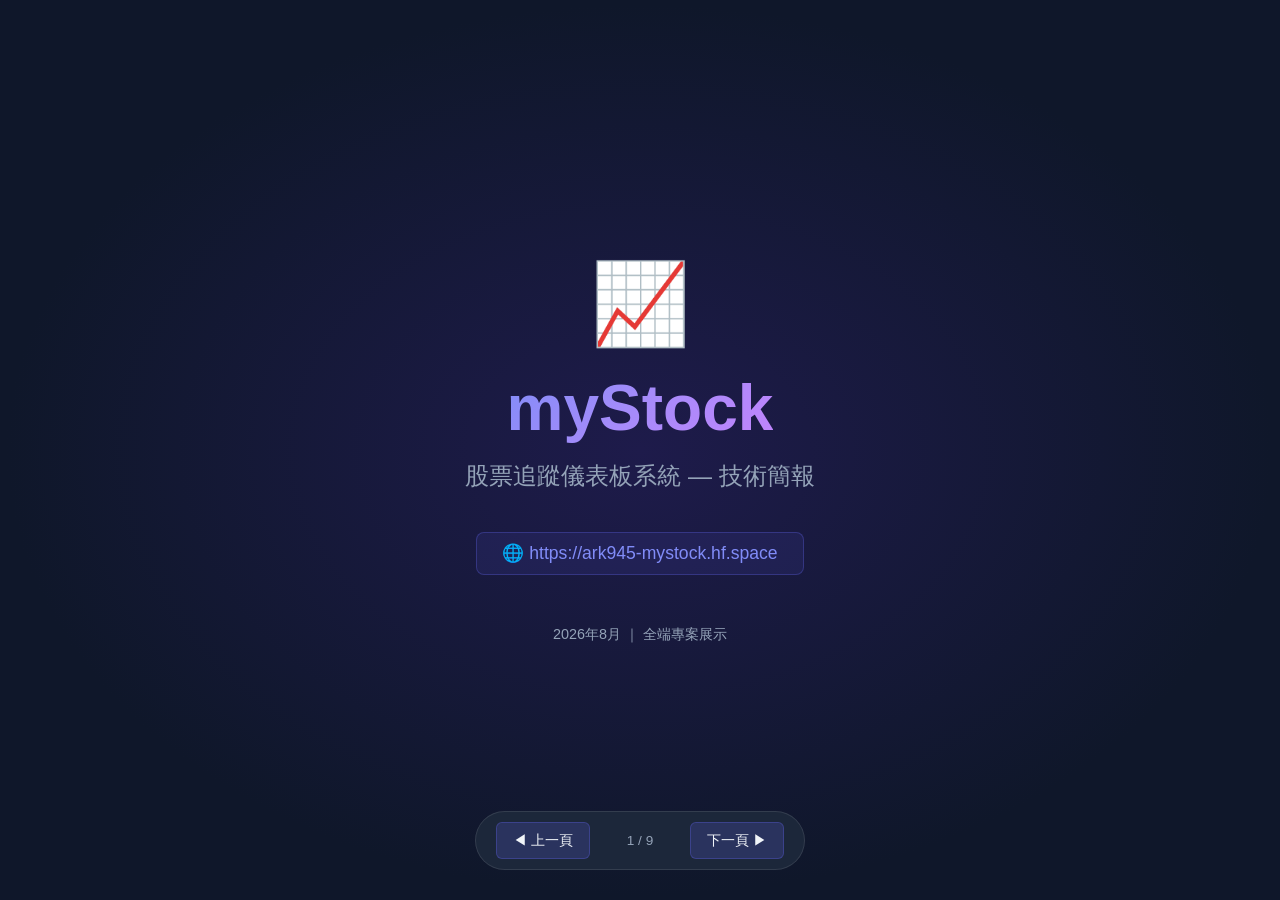
==== docs/presentation.html @ 90524705 "docs: add project presentation with screenshots" ====
<!DOCTYPE html>
<html lang="zh-TW">
<head>
    <meta charset="UTF-8">
    <meta name="viewport" content="width=device-width, initial-scale=1.0">
    <title>myStock 系統簡報</title>
    <style>
        * { margin: 0; padding: 0; box-sizing: border-box; }
        
        :root {
            --primary: #6366f1;
            --primary-light: #818cf8;
            --bg-dark: #0f172a;
            --bg-card: #1e293b;
            --text: #f1f5f9;
            --text-muted: #94a3b8;
            --accent-green: #22c55e;
            --accent-red: #ef4444;
            --accent-yellow: #eab308;
        }
        
        body {
            font-family: 'Segoe UI', 'Microsoft JhengHei', sans-serif;
            background: var(--bg-dark);
            color: var(--text);
            overflow: hidden;
            height: 100vh;
        }
        
        .slide-container {
            width: 100vw;
            height: 100vh;
            overflow: hidden;
            position: relative;
        }
        
        .slide {
            width: 100vw;
            height: 100vh;
            display: none;
            padding: 60px 80px;
            position: relative;
            overflow-y: auto;
        }
        
        .slide.active { display: flex; flex-direction: column; }
        
        .slide-title {
            font-size: 2.5rem;
            font-weight: 700;
            margin-bottom: 40px;
            background: linear-gradient(135deg, var(--primary-light), #a78bfa);
            -webkit-background-clip: text;
            -webkit-text-fill-color: transparent;
            background-clip: text;
        }
        
        .slide-subtitle {
            font-size: 1.3rem;
            color: var(--text-muted);
            margin-bottom: 30px;
        }
        
        /* Cover Slide */
        .cover {
            justify-content: center;
            align-items: center;
            text-align: center;
            background: radial-gradient(ellipse at center, #1e1b4b 0%, var(--bg-dark) 70%);
        }
        
        .cover .logo { font-size: 5rem; margin-bottom: 20px; }
        .cover h1 { font-size: 4rem; margin-bottom: 15px; background: linear-gradient(135deg, #818cf8, #a78bfa, #c084fc); -webkit-background-clip: text; -webkit-text-fill-color: transparent; background-clip: text; }
        .cover .tagline { font-size: 1.5rem; color: var(--text-muted); margin-bottom: 40px; }
        .cover .url { font-size: 1.1rem; color: var(--primary-light); background: rgba(99,102,241,0.1); padding: 10px 25px; border-radius: 8px; border: 1px solid rgba(99,102,241,0.3); }
        .cover .meta { margin-top: 50px; color: var(--text-muted); font-size: 0.9rem; }
        
        /* Content layouts */
        .content-grid { display: grid; grid-template-columns: 1fr 1fr; gap: 30px; flex: 1; }
        .content-full { flex: 1; display: flex; flex-direction: column; gap: 20px; }
        
        .card {
            background: var(--bg-card);
            border-radius: 12px;
            padding: 25px;
            border: 1px solid rgba(255,255,255,0.05);
        }
        
        .card h3 {
            font-size: 1.2rem;
            color: var(--primary-light);
            margin-bottom: 15px;
            display: flex;
            align-items: center;
            gap: 10px;
        }
        
        .card ul { list-style: none; padding: 0; }
        .card ul li { 
            padding: 8px 0; 
            border-bottom: 1px solid rgba(255,255,255,0.05);
            display: flex;
            align-items: flex-start;
            gap: 10px;
            font-size: 0.95rem;
            line-height: 1.5;
        }
        .card ul li:last-child { border-bottom: none; }
        .card ul li::before { content: "•"; color: var(--primary-light); font-weight: bold; }
        
        /* Architecture diagram */
        .arch-diagram {
            background: var(--bg-card);
            border-radius: 16px;
            padding: 40px;
            border: 1px solid rgba(255,255,255,0.05);
            flex: 1;
            display: flex;
            flex-direction: column;
            align-items: center;
            justify-content: center;
            font-family: 'Courier New', monospace;
            font-size: 0.85rem;
            line-height: 1.6;
            white-space: pre;
            overflow: auto;
        }
        
        /* Table styles */
        .data-table {
            width: 100%;
            border-collapse: collapse;
            font-size: 0.9rem;
        }
        
        .data-table th {
            background: rgba(99,102,241,0.15);
            padding: 12px 16px;
            text-align: left;
            font-weight: 600;
            color: var(--primary-light);
            border-bottom: 2px solid rgba(99,102,241,0.3);
        }
        
        .data-table td {
            padding: 10px 16px;
            border-bottom: 1px solid rgba(255,255,255,0.05);
        }
        
        .data-table tr:hover td { background: rgba(99,102,241,0.05); }
        
        .badge {
            display: inline-block;
            padding: 2px 8px;
            border-radius: 4px;
            font-size: 0.8rem;
            font-weight: 600;
        }
        .badge-green { background: rgba(34,197,94,0.15); color: var(--accent-green); }
        .badge-yellow { background: rgba(234,179,8,0.15); color: var(--accent-yellow); }
        .badge-red { background: rgba(239,68,68,0.15); color: var(--accent-red); }
        .badge-blue { background: rgba(99,102,241,0.15); color: var(--primary-light); }
        
        /* Screenshot frame */
        .screenshot-frame {
            border-radius: 12px;
            overflow: hidden;
            border: 2px solid rgba(255,255,255,0.1);
            box-shadow: 0 20px 60px rgba(0,0,0,0.5);
            max-height: 100%;
        }
        
        .screenshot-frame img {
            width: 100%;
            height: auto;
            display: block;
        }
        
        /* Navigation */
        .nav-bar {
            position: fixed;
            bottom: 30px;
            left: 50%;
            transform: translateX(-50%);
            display: flex;
            gap: 10px;
            align-items: center;
            background: rgba(30,41,59,0.95);
            padding: 10px 20px;
            border-radius: 50px;
            border: 1px solid rgba(255,255,255,0.1);
            backdrop-filter: blur(10px);
            z-index: 1000;
        }
        
        .nav-bar button {
            background: rgba(99,102,241,0.2);
            border: 1px solid rgba(99,102,241,0.3);
            color: var(--text);
            padding: 8px 16px;
            border-radius: 6px;
            cursor: pointer;
            font-size: 0.9rem;
            transition: all 0.2s;
        }
        
        .nav-bar button:hover { background: rgba(99,102,241,0.4); }
        .nav-bar .page-info { color: var(--text-muted); font-size: 0.85rem; min-width: 80px; text-align: center; }
        
        /* Feature icons */
        .feature-grid {
            display: grid;
            grid-template-columns: repeat(3, 1fr);
            gap: 20px;
            flex: 1;
        }
        
        .feature-item {
            background: var(--bg-card);
            border-radius: 12px;
            padding: 25px;
            text-align: center;
            border: 1px solid rgba(255,255,255,0.05);
            transition: transform 0.2s;
        }
        
        .feature-item:hover { transform: translateY(-3px); }
        .feature-item .icon { font-size: 2.5rem; margin-bottom: 12px; }
        .feature-item h4 { font-size: 1rem; margin-bottom: 8px; color: var(--text); }
        .feature-item p { font-size: 0.85rem; color: var(--text-muted); line-height: 1.4; }
        
        /* Server comparison */
        .server-grid {
            display: grid;
            grid-template-columns: 1fr 1fr;
            gap: 30px;
            flex: 1;
        }
        
        .server-card {
            background: var(--bg-card);
            border-radius: 16px;
            padding: 30px;
            border: 1px solid rgba(255,255,255,0.05);
            display: flex;
            flex-direction: column;
        }
        
        .server-card .server-header {
            display: flex;
            align-items: center;
            gap: 15px;
            margin-bottom: 20px;
            padding-bottom: 15px;
            border-bottom: 1px solid rgba(255,255,255,0.1);
        }
        
        .server-card .server-logo { font-size: 2.5rem; }
        .server-card .server-name { font-size: 1.3rem; font-weight: 700; }
        .server-card .server-type { font-size: 0.85rem; color: var(--text-muted); }
        
        .server-card .spec-list { list-style: none; padding: 0; flex: 1; }
        .server-card .spec-list li {
            display: flex;
            justify-content: space-between;
            padding: 8px 0;
            border-bottom: 1px solid rgba(255,255,255,0.03);
            font-size: 0.9rem;
        }
        .server-card .spec-list li .label { color: var(--text-muted); }
        .server-card .spec-list li .value { color: var(--text); font-weight: 500; }
        
        .highlight-box {
            background: linear-gradient(135deg, rgba(99,102,241,0.1), rgba(168,85,247,0.1));
            border: 1px solid rgba(99,102,241,0.2);
            border-radius: 10px;
            padding: 15px 20px;
            margin-top: 15px;
        }
        .highlight-box .title { color: var(--primary-light); font-weight: 600; margin-bottom: 5px; }
        .highlight-box .desc { color: var(--text-muted); font-size: 0.85rem; }
        
        /* Screenshots layout */
        .screenshots-grid {
            display: grid;
            grid-template-columns: 1fr 1fr;
            gap: 25px;
            flex: 1;
            align-items: start;
        }
        
        .screenshot-card {
            background: var(--bg-card);
            border-radius: 12px;
            padding: 15px;
            border: 1px solid rgba(255,255,255,0.05);
        }
        
        .screenshot-card .caption {
            text-align: center;
            margin-top: 10px;
            color: var(--text-muted);
            font-size: 0.85rem;
        }
        
        .screenshot-card img {
            width: 100%;
            border-radius: 8px;
            max-height: 350px;
            object-fit: contain;
            background: #0a0e1a;
        }
    </style>
</head>
<body>
    <div class="slide-container">
        
        <!-- Slide 1: Cover -->
        <div class="slide cover active" id="slide1">
            <div class="logo">📈</div>
            <h1>myStock</h1>
            <p class="tagline">股票追蹤儀表板系統 — 技術簡報</p>
            <div class="url">🌐 https://ark945-mystock.hf.space</div>
            <div class="meta">2026年8月 ｜ 全端專案展示</div>
        </div>

        <!-- Slide 2: Features Overview with screenshots -->
        <div class="slide" id="slide2">
            <h2 class="slide-title">1. 網頁功能圖示說明</h2>
            <p class="slide-subtitle">即時股票追蹤儀表板，支援台股、美股、日股、韓股與期貨市場</p>
            <div class="feature-grid">
                <div class="feature-item">
                    <div class="icon">🔍</div>
                    <h4>智慧搜尋</h4>
                    <p>輸入代號或公司名稱即時搜尋<br>支援台股代號/名稱 + 美股英文代號</p>
                </div>
                <div class="feature-item">
                    <div class="icon">📊</div>
                    <h4>即時報價</h4>
                    <p>最快每 5 秒自動更新最新股價<br>台股紅漲綠跌 + 閃爍動畫提示</p>
                </div>
                <div class="feature-item">
                    <div class="icon">📋</div>
                    <h4>追蹤清單管理</h4>
                    <p>多清單分類（如：存股族群）<br>拖放排序 + 建倉日/建倉價記錄</p>
                </div>
                <div class="feature-item">
                    <div class="icon">🩺</div>
                    <h4>健康度體檢</h4>
                    <p>5大指標綜合評分（滿分5分）<br>均線趨勢/估值/財務安全/Beta</p>
                </div>
                <div class="feature-item">
                    <div class="icon">👥</div>
                    <h4>多使用者</h4>
                    <p>切換不同使用者帳號<br>每人可擁有獨立追蹤清單</p>
                </div>
                <div class="feature-item">
                    <div class="icon">🌏</div>
                    <h4>多市場支援</h4>
                    <p>台股 / 美股 / 日股 / 韓股<br>台指期貨（大台/小台/電子/金融）</p>
                </div>
            </div>
        </div>

        <!-- Slide 3: Screenshots - Watchlist -->
        <div class="slide" id="slide3">
            <h2 class="slide-title">1-1. 功能截圖：追蹤清單頁面</h2>
            <div class="screenshots-grid">
                <div class="screenshot-card">
                    <img src="screenshot_watchlist_wide.png" alt="追蹤清單主畫面">
                    <div class="caption">追蹤清單 — 建倉資訊、即時價格、損益計算、52週區間</div>
                </div>
                <div class="screenshot-card">
                    <img src="screenshot_watchlist.png" alt="追蹤清單完整頁面">
                    <div class="caption">完整頁面 — 深色玻璃擬態主題、多清單分頁切換</div>
                </div>
            </div>
        </div>

        <!-- Slide 4: Screenshots - Markets -->
        <div class="slide" id="slide4">
            <h2 class="slide-title">1-2. 功能截圖：美股 / 台指期市場</h2>
            <div class="screenshots-grid">
                <div class="screenshot-card">
                    <img src="screenshot_us_market.png" alt="美股市場頁面">
                    <div class="caption">美股頁面 — 四大指數卡片 + 熱門個股即時報價</div>
                </div>
                <div class="screenshot-card">
                    <img src="screenshot_futures.png" alt="台指期夜盤頁面">
                    <div class="caption">台指期夜盤 — 大台/小台/電子期/金融期 即時報價</div>
                </div>
            </div>
        </div>

        <!-- Slide 5: System Architecture -->
        <div class="slide" id="slide5">
            <h2 class="slide-title">2. 系統整體架構圖</h2>
            <div class="arch-diagram">
┌─────────────────────────────────────────────────────────────────────────────────────┐
│                     Hugging Face Spaces (Docker Container)                           │
│                                                                                     │
│   ┌───────────────────────┐           ┌──────────────────────────────────────────┐  │
│   │      前端 (Static)     │   HTTP    │           FastAPI 後端 (Python)           │  │
│   │                       │ ─────────▶│                                          │  │
│   │  • index.html         │           │  • app.py         — 路由 & CRUD API      │  │
│   │  • style.css          │◀───────── │  • stock_service.py — 報價引擎           │  │
│   │  • app.js             │   JSON    │  • 背景更新程序 (60s loop)               │  │
│   │                       │           │                                          │  │
│   │  功能:                 │           │  API 端點:                               │  │
│   │  - 自動定時刷新        │           │  GET  /api/search?q=...                  │  │
│   │  - 漲跌閃爍動畫        │           │  GET  /api/quote?symbols=...             │  │
│   │  - 拖放排序            │           │  POST /api/watchlist                     │  │
│   │  - 健康度計算          │           │  PUT  /api/watchlist/{id}                │  │
│   │  - 多分頁切換          │           │  DELETE /api/watchlist/{id}              │  │
│   └───────────────────────┘           └─────────────────┬────────────────────────┘  │
│                                                         │                           │
└─────────────────────────────────────────────────────────┼───────────────────────────┘
                                                          │
                         ┌────────────────────────────────┼────────────────────────────┐
                         │                                │                            │
                         ▼                                ▼                            ▼
            ┌─────────────────────┐         ┌─────────────────────┐      ┌────────────────────┐
            │  台灣證券交易所 API   │         │    Yahoo Finance     │      │  鉅亨網 CNYES API   │
            │  (TWSE/TPEx)        │         │    (yfinance)        │      │                    │
            │                     │         │                      │      │  • 台指期貨報價     │
            │  • 台股即時報價      │         │  • 美/日/韓股報價     │      │  • 大台/小台       │
            │  • 上漲下跌家數      │         │  • 技術指標 (MA)     │      │  • 電子期/金融期   │
            │  • 大盤指數          │         │  • 基本面 (PE/殖利率) │      │                    │
            └─────────────────────┘         │  • 走勢圖歷史資料     │      └────────────────────┘
                                            └─────────────────────┘
                                                          │
                                                          ▼
                                            ┌─────────────────────┐
                                            │   Supabase 雲端      │
                                            │   (PostgreSQL)       │
                                            │                      │
                                            │  • user_profiles     │
                                            │  • watchlists        │
                                            │  • watchlist (個股)  │
                                            │  • 即時價格快取       │
                                            │  • 基本面資料快取     │
                                            └─────────────────────┘</div>
        </div>

        <!-- Slide 6: Data Sources -->
        <div class="slide" id="slide6">
            <h2 class="slide-title">3. 資料源與數據抓取頻率明細</h2>
            <div class="content-full">
                <table class="data-table">
                    <thead>
                        <tr>
                            <th>資料源</th>
                            <th>涵蓋市場</th>
                            <th>抓取方式</th>
                            <th>更新頻率</th>
                            <th>資料內容</th>
                        </tr>
                    </thead>
                    <tbody>
                        <tr>
                            <td><strong>TWSE MIS API</strong><br><span style="color:var(--text-muted);font-size:0.8rem">mis.twse.com.tw</span></td>
                            <td><span class="badge badge-green">台股上市/上櫃</span></td>
                            <td>HTTP GET<br>多個股整併為 1 次請求</td>
                            <td><span class="badge badge-blue">每 60 秒</span><br>前端顯示 5~60s 刷新</td>
                            <td>即時成交價、昨收價<br>最佳買價、成交量</td>
                        </tr>
                        <tr>
                            <td><strong>Yahoo Finance</strong><br><span style="color:var(--text-muted);font-size:0.8rem">yfinance Python SDK</span></td>
                            <td><span class="badge badge-yellow">美股 / 日股 / 韓股</span></td>
                            <td>yf.Tickers() 批次查詢<br>fast_info 輕量介面</td>
                            <td><span class="badge badge-blue">每 60 秒</span>（價格）<br><span class="badge badge-green">每 24 小時</span>（基本面）</td>
                            <td>股價、52週高低、MA50/200<br>PE、殖利率、Beta、ROE</td>
                        </tr>
                        <tr>
                            <td><strong>鉅亨網 CNYES API</strong><br><span style="color:var(--text-muted);font-size:0.8rem">ws.api.cnyes.com</span></td>
                            <td><span class="badge badge-red">台指期貨</span></td>
                            <td>HTTP GET<br>每支期貨 1 次請求</td>
                            <td><span class="badge badge-blue">每 60 秒</span></td>
                            <td>期指即時價、昨收<br>52週高低、成交量、走勢圖</td>
                        </tr>
                        <tr>
                            <td><strong>twstock 套件</strong><br><span style="color:var(--text-muted);font-size:0.8rem">本地 Python 套件</span></td>
                            <td><span class="badge badge-green">台股</span></td>
                            <td>Fallback 備援<br>歷史日線資料</td>
                            <td>僅在 TWSE API 失敗時</td>
                            <td>盤後收盤價<br>月線歷史資料</td>
                        </tr>
                        <tr>
                            <td><strong>TWSE 大盤資訊</strong><br><span style="color:var(--text-muted);font-size:0.8rem">www.twse.com.tw</span></td>
                            <td><span class="badge badge-green">台股大盤</span></td>
                            <td>HTML Scraping</td>
                            <td>前端每次刷新時抓取</td>
                            <td>加權指數、漲跌家數<br>漲停/跌停家數</td>
                        </tr>
                    </tbody>
                </table>
                
                <div class="highlight-box" style="margin-top:20px;">
                    <div class="title">⚡ Rate Limit 優化策略</div>
                    <div class="desc">
                        • <strong>台股</strong>：所有追蹤個股合併為「單一 HTTP 請求」（用 | 串接代號），避免被 TWSE 封鎖 IP<br>
                        • <strong>美股</strong>：使用 <code>yf.Tickers()</code> 批次初始化 + <code>fast_info</code> 輕量查詢，避免觸發 Yahoo 429 錯誤<br>
                        • <strong>基本面</strong>：僅在初次加入或每 24 小時更新一次（PE/殖利率/Beta 等低頻變動指標）<br>
                        • <strong>智慧快取</strong>：盤中快取 10 秒有效 / 盤後快取至下次收盤前持續有效
                    </div>
                </div>
            </div>
        </div>

        <!-- Slide 7: Free Servers -->
        <div class="slide" id="slide7">
            <h2 class="slide-title">4. 免費網頁伺服器與資料庫伺服器介紹</h2>
            <div class="server-grid">
                <div class="server-card">
                    <div class="server-header">
                        <div class="server-logo">🤗</div>
                        <div>
                            <div class="server-name">Hugging Face Spaces</div>
                            <div class="server-type">免費網頁應用伺服器 (Docker)</div>
                        </div>
                    </div>
                    <ul class="spec-list">
                        <li><span class="label">方案</span><span class="value">Free Tier（免費）</span></li>
                        <li><span class="label">CPU</span><span class="value">2 vCPU</span></li>
                        <li><span class="label">記憶體</span><span class="value">16 GB RAM</span></li>
                        <li><span class="label">儲存空間</span><span class="value">50 GB（ephemeral）</span></li>
                        <li><span class="label">部署方式</span><span class="value">Docker Container</span></li>
                        <li><span class="label">容器基底</span><span class="value">Python 3.11 Slim</span></li>
                        <li><span class="label">對外 Port</span><span class="value">7860</span></li>
                        <li><span class="label">HTTPS</span><span class="value">✅ 自動 SSL 憑證</span></li>
                        <li><span class="label">自訂域名</span><span class="value">*.hf.space 子域名</span></li>
                        <li><span class="label">冷啟動</span><span class="value">閒置 48 小時後休眠</span></li>
                        <li><span class="label">環境變數</span><span class="value">支援 Secrets 管理</span></li>
                        <li><span class="label">Git 整合</span><span class="value">推送即自動部署 (CI/CD)</span></li>
                    </ul>
                    <div class="highlight-box">
                        <div class="title">💡 適用場景</div>
                        <div class="desc">個人小型 Web 應用、API 服務、Demo 展示<br>透過 Git push 自動觸發重新建置與部署</div>
                    </div>
                </div>
                
                <div class="server-card">
                    <div class="server-header">
                        <div class="server-logo">⚡</div>
                        <div>
                            <div class="server-name">Supabase</div>
                            <div class="server-type">免費雲端 PostgreSQL 資料庫</div>
                        </div>
                    </div>
                    <ul class="spec-list">
                        <li><span class="label">方案</span><span class="value">Free Tier（免費）</span></li>
                        <li><span class="label">資料庫</span><span class="value">PostgreSQL 15+</span></li>
                        <li><span class="label">儲存空間</span><span class="value">500 MB 資料庫</span></li>
                        <li><span class="label">檔案儲存</span><span class="value">1 GB Storage</span></li>
                        <li><span class="label">頻寬</span><span class="value">2 GB / 月</span></li>
                        <li><span class="label">API 請求</span><span class="value">無限制（REST API）</span></li>
                        <li><span class="label">安全性</span><span class="value">Row Level Security (RLS)</span></li>
                        <li><span class="label">SDK</span><span class="value">Python / JS / Dart 等</span></li>
                        <li><span class="label">即時功能</span><span class="value">Realtime subscriptions</span></li>
                        <li><span class="label">認證</span><span class="value">內建 Auth（含社交登入）</span></li>
                        <li><span class="label">暫停策略</span><span class="value">7 天無活動後暫停</span></li>
                        <li><span class="label">專案數量</span><span class="value">最多 2 個免費專案</span></li>
                    </ul>
                    <div class="highlight-box">
                        <div class="title">💡 本專案使用方式</div>
                        <div class="desc">儲存使用者追蹤清單、建倉資料、股票即時價格快取<br>透過 supabase-py SDK 進行 CRUD 操作</div>
                    </div>
                </div>
            </div>
        </div>

        <!-- Slide 8: Tech Stack Summary -->
        <div class="slide" id="slide8">
            <h2 class="slide-title">技術棧總結</h2>
            <div class="content-grid">
                <div class="card">
                    <h3>🔧 後端技術</h3>
                    <ul>
                        <li>FastAPI — 高效能非同步 Web 框架</li>
                        <li>Uvicorn — ASGI 伺服器</li>
                        <li>yfinance — Yahoo Finance 股票資料 SDK</li>
                        <li>twstock — 台灣股市資料套件</li>
                        <li>supabase-py — Supabase Python SDK</li>
                        <li>asyncio — 背景定時更新價格</li>
                    </ul>
                </div>
                <div class="card">
                    <h3>🎨 前端技術</h3>
                    <ul>
                        <li>原生 HTML5 / CSS3 / JavaScript</li>
                        <li>深色玻璃擬態 (Glassmorphism) 主題</li>
                        <li>響應式設計 (Responsive)</li>
                        <li>拖放排序 (Drag & Drop)</li>
                        <li>SVG Sparkline 走勢圖</li>
                        <li>CSS 動畫（漲跌閃爍、背景粒子）</li>
                    </ul>
                </div>
                <div class="card">
                    <h3>🗃️ 資料庫設計</h3>
                    <ul>
                        <li><strong>user_profiles</strong> — 使用者帳號</li>
                        <li><strong>watchlists</strong> — 追蹤清單分類</li>
                        <li><strong>watchlist</strong> — 個股追蹤明細<br>（含建倉價、目標價、即時價、PE、殖利率…）</li>
                        <li>Row Level Security 安全策略</li>
                        <li>外鍵級聯刪除 (ON DELETE CASCADE)</li>
                    </ul>
                </div>
                <div class="card">
                    <h3>🚀 部署流程</h3>
                    <ul>
                        <li>Docker 容器化部署</li>
                        <li>Hugging Face Spaces 免費託管</li>
                        <li>Git push → 自動觸發 CI/CD</li>
                        <li>環境變數透過 HF Secrets 管理</li>
                        <li>本地開發使用 config.json</li>
                        <li>總成本：<strong style="color:#22c55e">$0 / 月</strong></li>
                    </ul>
                </div>
            </div>
        </div>

        <!-- Slide 9: End -->
        <div class="slide cover" id="slide9">
            <div class="logo">📈</div>
            <h1>Thank You</h1>
            <p class="tagline">myStock — 零成本全端股票追蹤系統</p>
            <div class="url">🌐 https://ark945-mystock.hf.space</div>
            <div class="meta" style="margin-top:30px;">
                <p>FastAPI + Supabase + Hugging Face Spaces</p>
                <p style="margin-top:8px; color: #22c55e; font-weight:600;">月維護費：$0 ｜ 全免費架構</p>
            </div>
        </div>

    </div>

    <!-- Navigation -->
    <div class="nav-bar">
        <button onclick="prevSlide()">◀ 上一頁</button>
        <span class="page-info" id="pageInfo">1 / 9</span>
        <button onclick="nextSlide()">下一頁 ▶</button>
    </div>

    <script>
        let current = 1;
        const total = 9;
        
        function showSlide(n) {
            document.querySelectorAll('.slide').forEach(s => s.classList.remove('active'));
            document.getElementById('slide' + n).classList.add('active');
            document.getElementById('pageInfo').textContent = n + ' / ' + total;
        }
        
        function nextSlide() { if (current < total) { current++; showSlide(current); } }
        function prevSlide() { if (current > 1) { current--; showSlide(current); } }
        
        document.addEventListener('keydown', (e) => {
            if (e.key === 'ArrowRight' || e.key === ' ' || e.key === 'PageDown') { e.preventDefault(); nextSlide(); }
            if (e.key === 'ArrowLeft' || e.key === 'PageUp') { e.preventDefault(); prevSlide(); }
            if (e.key === 'Home') { current = 1; showSlide(1); }
            if (e.key === 'End') { current = total; showSlide(total); }
        });
    </script>
</body>
</html>
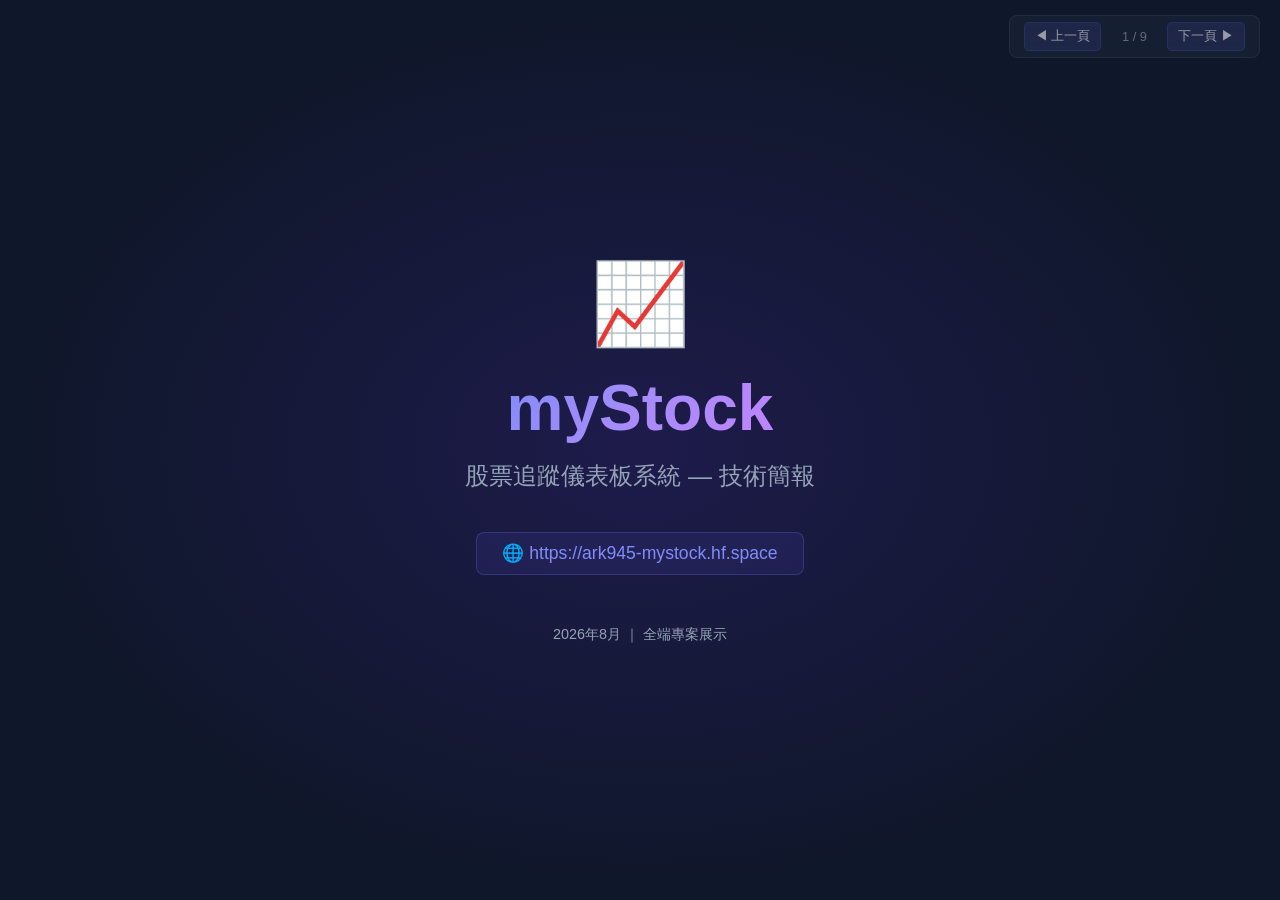
==== commit b9444991: "fix: move nav bar to top-right corner to avoid blocking content" ====
--- a/docs/presentation.html
+++ b/docs/presentation.html
@@ -108,23 +108,7 @@
         .card ul li:last-child { border-bottom: none; }
         .card ul li::before { content: "•"; color: var(--primary-light); font-weight: bold; }
         
-        /* Architecture diagram */
-        .arch-diagram {
-            background: var(--bg-card);
-            border-radius: 16px;
-            padding: 40px;
-            border: 1px solid rgba(255,255,255,0.05);
-            flex: 1;
-            display: flex;
-            flex-direction: column;
-            align-items: center;
-            justify-content: center;
-            font-family: 'Courier New', monospace;
-            font-size: 0.85rem;
-            line-height: 1.6;
-            white-space: pre;
-            overflow: auto;
-        }
+        /* Architecture diagram - deprecated, using SVG now */
         
         /* Table styles */
         .data-table {
@@ -179,33 +163,36 @@
         /* Navigation */
         .nav-bar {
             position: fixed;
-            bottom: 30px;
-            left: 50%;
-            transform: translateX(-50%);
+            top: 15px;
+            right: 20px;
             display: flex;
-            gap: 10px;
+            gap: 8px;
             align-items: center;
-            background: rgba(30,41,59,0.95);
-            padding: 10px 20px;
-            border-radius: 50px;
+            background: rgba(30,41,59,0.85);
+            padding: 6px 14px;
+            border-radius: 8px;
             border: 1px solid rgba(255,255,255,0.1);
             backdrop-filter: blur(10px);
             z-index: 1000;
-        }
+            opacity: 0.6;
+            transition: opacity 0.2s;
+        }
+        
+        .nav-bar:hover { opacity: 1; }
         
         .nav-bar button {
             background: rgba(99,102,241,0.2);
             border: 1px solid rgba(99,102,241,0.3);
             color: var(--text);
-            padding: 8px 16px;
-            border-radius: 6px;
+            padding: 5px 10px;
+            border-radius: 5px;
             cursor: pointer;
-            font-size: 0.9rem;
+            font-size: 0.8rem;
             transition: all 0.2s;
         }
         
         .nav-bar button:hover { background: rgba(99,102,241,0.4); }
-        .nav-bar .page-info { color: var(--text-muted); font-size: 0.85rem; min-width: 80px; text-align: center; }
+        .nav-bar .page-info { color: var(--text-muted); font-size: 0.8rem; min-width: 50px; text-align: center; }
         
         /* Feature icons */
         .feature-grid {
@@ -362,17 +349,57 @@
             </div>
         </div>
 
-        <!-- Slide 3: Screenshots - Watchlist -->
-        <div class="slide" id="slide3">
-            <h2 class="slide-title">1-1. 功能截圖：追蹤清單頁面</h2>
-            <div class="screenshots-grid">
-                <div class="screenshot-card">
-                    <img src="screenshot_watchlist_wide.png" alt="追蹤清單主畫面">
-                    <div class="caption">追蹤清單 — 建倉資訊、即時價格、損益計算、52週區間</div>
-                </div>
-                <div class="screenshot-card">
-                    <img src="screenshot_watchlist.png" alt="追蹤清單完整頁面">
-                    <div class="caption">完整頁面 — 深色玻璃擬態主題、多清單分頁切換</div>
+        <!-- Slide 3: Screenshot - Watchlist with indicator explanations -->
+        <div class="slide" id="slide3" style="padding: 40px 60px;">
+            <h2 class="slide-title" style="margin-bottom:15px;">1-1. 功能截圖：追蹤清單頁面與指標說明</h2>
+            <div style="display:flex; gap:25px; flex:1; min-height:0;">
+                <!-- Left: Screenshot -->
+                <div style="flex:1.2; display:flex; flex-direction:column; min-width:0;">
+                    <div class="screenshot-frame" style="flex:1; overflow:hidden;">
+                        <img src="screenshot_main_wide.png" alt="追蹤清單主畫面" style="width:100%; height:100%; object-fit:cover; object-position:top left;">
+                    </div>
+                </div>
+                <!-- Right: Indicator legend -->
+                <div style="flex:0.8; display:flex; flex-direction:column; gap:8px; font-size:0.82rem; overflow-y:auto;">
+                    <div class="card" style="padding:12px 15px;">
+                        <h3 style="font-size:1rem; margin-bottom:8px;">📋 表格欄位說明</h3>
+                        <ul style="font-size:0.8rem;">
+                            <li><strong style="color:#60a5fa">股票資訊</strong> — 代號、名稱、市場標籤(TW/US)、健康度評分</li>
+                            <li><strong style="color:#60a5fa">建倉與目標</strong> — 建倉價、建倉日、目標價、距目標百分比</li>
+                            <li><strong style="color:#60a5fa">最新股價</strong> — 即時價格、今日漲跌額/幅、52週區間圖示</li>
+                            <li><strong style="color:#60a5fa">累計損益</strong> — 與建倉價比較之漲跌幅(%)、每張損益金額</li>
+                            <li><strong style="color:#60a5fa">估值 (PE/殖利率)</strong> — 本益比(PE)、現金股息殖利率</li>
+                            <li><strong style="color:#60a5fa">市場 (市值/成交量)</strong> — 總市值(兆/億)、當日成交量(張)</li>
+                            <li><strong style="color:#60a5fa">體質 (ROE/營收YoY)</strong> — 股東權益報酬率、年營收成長率</li>
+                            <li><strong style="color:#60a5fa">走勢 (30天)</strong> — 近30日收盤價 Sparkline 迷你折線圖</li>
+                            <li><strong style="color:#60a5fa">操作</strong> — 排序▲▼、複製、編輯✏️、刪除🗑️</li>
+                        </ul>
+                    </div>
+                    <div class="card" style="padding:12px 15px;">
+                        <h3 style="font-size:1rem; margin-bottom:8px;">🩺 健康度評分 (滿分 5 分)</h3>
+                        <ul style="font-size:0.8rem;">
+                            <li><span class="badge badge-green">健康 4~5</span> 體質強健、趨勢佳</li>
+                            <li><span class="badge badge-yellow">調整 3</span> 中規中矩、整理期</li>
+                            <li><span class="badge badge-red">警示 0~2</span> 趨勢偏空、風險高</li>
+                        </ul>
+                        <div style="margin-top:8px; font-size:0.78rem; color:var(--text-muted); line-height:1.5;">
+                            <strong>5 項評分依據：</strong><br>
+                            ① 均線趨勢：價格 &gt; 50MA &gt; 200MA<br>
+                            ② 52週位置：區間百分比 &lt; 85%<br>
+                            ③ 合理估值：PE &lt; 25 或 殖利率 &gt; 3%<br>
+                            ④ 財務安全：流動比率 &gt; 120%<br>
+                            ⑤ 市場風險：Beta &lt; 1.3
+                        </div>
+                    </div>
+                    <div class="card" style="padding:12px 15px;">
+                        <h3 style="font-size:1rem; margin-bottom:8px;">🎨 顏色與符號</h3>
+                        <ul style="font-size:0.8rem;">
+                            <li><span style="color:#ef4444">■ 紅色</span> 上漲 / <span style="color:#22c55e">■ 綠色</span> 下跌（台股慣例）</li>
+                            <li>↗ 高於建倉價 / ↘ 低於建倉價</li>
+                            <li>🔄 價格變動時閃爍動畫提示</li>
+                            <li>━●━ 52週區間位置指示條</li>
+                        </ul>
+                    </div>
                 </div>
             </div>
         </div>
@@ -382,11 +409,11 @@
             <h2 class="slide-title">1-2. 功能截圖：美股 / 台指期市場</h2>
             <div class="screenshots-grid">
                 <div class="screenshot-card">
-                    <img src="screenshot_us_market.png" alt="美股市場頁面">
+                    <img src="screenshot_us_market.png" alt="美股市場頁面" style="max-height:500px;">
                     <div class="caption">美股頁面 — 四大指數卡片 + 熱門個股即時報價</div>
                 </div>
                 <div class="screenshot-card">
-                    <img src="screenshot_futures.png" alt="台指期夜盤頁面">
+                    <img src="screenshot_futures.png" alt="台指期夜盤頁面" style="max-height:500px;">
                     <div class="caption">台指期夜盤 — 大台/小台/電子期/金融期 即時報價</div>
                 </div>
             </div>
@@ -395,51 +422,135 @@
         <!-- Slide 5: System Architecture -->
         <div class="slide" id="slide5">
             <h2 class="slide-title">2. 系統整體架構圖</h2>
-            <div class="arch-diagram">
-┌─────────────────────────────────────────────────────────────────────────────────────┐
-│                     Hugging Face Spaces (Docker Container)                           │
-│                                                                                     │
-│   ┌───────────────────────┐           ┌──────────────────────────────────────────┐  │
-│   │      前端 (Static)     │   HTTP    │           FastAPI 後端 (Python)           │  │
-│   │                       │ ─────────▶│                                          │  │
-│   │  • index.html         │           │  • app.py         — 路由 & CRUD API      │  │
-│   │  • style.css          │◀───────── │  • stock_service.py — 報價引擎           │  │
-│   │  • app.js             │   JSON    │  • 背景更新程序 (60s loop)               │  │
-│   │                       │           │                                          │  │
-│   │  功能:                 │           │  API 端點:                               │  │
-│   │  - 自動定時刷新        │           │  GET  /api/search?q=...                  │  │
-│   │  - 漲跌閃爍動畫        │           │  GET  /api/quote?symbols=...             │  │
-│   │  - 拖放排序            │           │  POST /api/watchlist                     │  │
-│   │  - 健康度計算          │           │  PUT  /api/watchlist/{id}                │  │
-│   │  - 多分頁切換          │           │  DELETE /api/watchlist/{id}              │  │
-│   └───────────────────────┘           └─────────────────┬────────────────────────┘  │
-│                                                         │                           │
-└─────────────────────────────────────────────────────────┼───────────────────────────┘
-                                                          │
-                         ┌────────────────────────────────┼────────────────────────────┐
-                         │                                │                            │
-                         ▼                                ▼                            ▼
-            ┌─────────────────────┐         ┌─────────────────────┐      ┌────────────────────┐
-            │  台灣證券交易所 API   │         │    Yahoo Finance     │      │  鉅亨網 CNYES API   │
-            │  (TWSE/TPEx)        │         │    (yfinance)        │      │                    │
-            │                     │         │                      │      │  • 台指期貨報價     │
-            │  • 台股即時報價      │         │  • 美/日/韓股報價     │      │  • 大台/小台       │
-            │  • 上漲下跌家數      │         │  • 技術指標 (MA)     │      │  • 電子期/金融期   │
-            │  • 大盤指數          │         │  • 基本面 (PE/殖利率) │      │                    │
-            └─────────────────────┘         │  • 走勢圖歷史資料     │      └────────────────────┘
-                                            └─────────────────────┘
-                                                          │
-                                                          ▼
-                                            ┌─────────────────────┐
-                                            │   Supabase 雲端      │
-                                            │   (PostgreSQL)       │
-                                            │                      │
-                                            │  • user_profiles     │
-                                            │  • watchlists        │
-                                            │  • watchlist (個股)  │
-                                            │  • 即時價格快取       │
-                                            │  • 基本面資料快取     │
-                                            └─────────────────────┘</div>
+            <div class="content-full" style="align-items:center; justify-content:center; padding:0;">
+                <svg viewBox="0 0 1100 680" style="width:100%; max-width:1050px; height:auto;" xmlns="http://www.w3.org/2000/svg">
+                    <defs>
+                        <linearGradient id="grad-purple" x1="0%" y1="0%" x2="100%" y2="100%">
+                            <stop offset="0%" style="stop-color:#6366f1;stop-opacity:0.3"/>
+                            <stop offset="100%" style="stop-color:#8b5cf6;stop-opacity:0.1"/>
+                        </linearGradient>
+                        <linearGradient id="grad-blue" x1="0%" y1="0%" x2="100%" y2="100%">
+                            <stop offset="0%" style="stop-color:#3b82f6;stop-opacity:0.25"/>
+                            <stop offset="100%" style="stop-color:#06b6d4;stop-opacity:0.1"/>
+                        </linearGradient>
+                        <linearGradient id="grad-green" x1="0%" y1="0%" x2="100%" y2="100%">
+                            <stop offset="0%" style="stop-color:#22c55e;stop-opacity:0.25"/>
+                            <stop offset="100%" style="stop-color:#10b981;stop-opacity:0.1"/>
+                        </linearGradient>
+                        <linearGradient id="grad-orange" x1="0%" y1="0%" x2="100%" y2="100%">
+                            <stop offset="0%" style="stop-color:#f59e0b;stop-opacity:0.25"/>
+                            <stop offset="100%" style="stop-color:#ef4444;stop-opacity:0.1"/>
+                        </linearGradient>
+                        <filter id="glow">
+                            <feGaussianBlur stdDeviation="2" result="coloredBlur"/>
+                            <feMerge><feMergeNode in="coloredBlur"/><feMergeNode in="SourceGraphic"/></feMerge>
+                        </filter>
+                    </defs>
+                    
+                    <!-- Hugging Face Container -->
+                    <rect x="30" y="20" width="1040" height="260" rx="16" fill="url(#grad-purple)" stroke="#6366f1" stroke-width="1.5" stroke-dasharray="6,3"/>
+                    <text x="550" y="50" text-anchor="middle" fill="#a78bfa" font-size="13" font-weight="600">☁️  Hugging Face Spaces (Docker Container)</text>
+                    
+                    <!-- Frontend Box -->
+                    <rect x="60" y="70" width="280" height="190" rx="12" fill="rgba(30,41,59,0.9)" stroke="#60a5fa" stroke-width="1.2"/>
+                    <text x="200" y="97" text-anchor="middle" fill="#93c5fd" font-size="14" font-weight="700">🎨 前端 (Static Files)</text>
+                    <text x="80" y="125" fill="#e2e8f0" font-size="12">index.html</text>
+                    <text x="80" y="147" fill="#e2e8f0" font-size="12">style.css</text>
+                    <text x="80" y="169" fill="#e2e8f0" font-size="12">app.js</text>
+                    <line x1="75" y1="182" x2="320" y2="182" stroke="rgba(255,255,255,0.1)" stroke-width="1"/>
+                    <text x="80" y="202" fill="#94a3b8" font-size="11">• 自動定時刷新 (5~60s)</text>
+                    <text x="80" y="220" fill="#94a3b8" font-size="11">• 漲跌閃爍動畫 / 拖放排序</text>
+                    <text x="80" y="238" fill="#94a3b8" font-size="11">• 健康度體檢 / 多分頁切換</text>
+                    
+                    <!-- Backend Box -->
+                    <rect x="460" y="70" width="580" height="190" rx="12" fill="rgba(30,41,59,0.9)" stroke="#a78bfa" stroke-width="1.2"/>
+                    <text x="750" y="97" text-anchor="middle" fill="#c4b5fd" font-size="14" font-weight="700">⚡ FastAPI 後端 (Python)</text>
+                    <text x="480" y="125" fill="#e2e8f0" font-size="12">app.py — 路由 &amp; CRUD API</text>
+                    <text x="480" y="147" fill="#e2e8f0" font-size="12">stock_service.py — 報價引擎</text>
+                    <text x="480" y="169" fill="#e2e8f0" font-size="12">背景更新程序 (每 60 秒循環)</text>
+                    <line x1="475" y1="182" x2="1020" y2="182" stroke="rgba(255,255,255,0.1)" stroke-width="1"/>
+                    <text x="480" y="202" fill="#94a3b8" font-size="11">GET  /api/search?q=...</text>
+                    <text x="480" y="220" fill="#94a3b8" font-size="11">GET  /api/quote?symbols=...</text>
+                    <text x="480" y="238" fill="#94a3b8" font-size="11">POST /api/watchlist</text>
+                    <text x="720" y="202" fill="#94a3b8" font-size="11">PUT    /api/watchlist/{id}</text>
+                    <text x="720" y="220" fill="#94a3b8" font-size="11">DELETE /api/watchlist/{id}</text>
+                    <text x="720" y="238" fill="#94a3b8" font-size="11">GET    /api/market-stats</text>
+                    
+                    <!-- Arrow: Frontend → Backend -->
+                    <path d="M 340 145 L 455 145" fill="none" stroke="#60a5fa" stroke-width="2" marker-end="url(#arrowBlue)"/>
+                    <text x="397" y="138" text-anchor="middle" fill="#60a5fa" font-size="10">HTTP</text>
+                    <!-- Arrow: Backend → Frontend -->
+                    <path d="M 455 175 L 340 175" fill="none" stroke="#a78bfa" stroke-width="2" marker-end="url(#arrowPurple)"/>
+                    <text x="397" y="190" text-anchor="middle" fill="#a78bfa" font-size="10">JSON</text>
+                    
+                    <defs>
+                        <marker id="arrowBlue" markerWidth="8" markerHeight="6" refX="8" refY="3" orient="auto">
+                            <polygon points="0 0, 8 3, 0 6" fill="#60a5fa"/>
+                        </marker>
+                        <marker id="arrowPurple" markerWidth="8" markerHeight="6" refX="8" refY="3" orient="auto">
+                            <polygon points="0 0, 8 3, 0 6" fill="#a78bfa"/>
+                        </marker>
+                        <marker id="arrowGreen" markerWidth="8" markerHeight="6" refX="8" refY="3" orient="auto">
+                            <polygon points="0 0, 8 3, 0 6" fill="#22c55e"/>
+                        </marker>
+                        <marker id="arrowCyan" markerWidth="8" markerHeight="6" refX="8" refY="3" orient="auto">
+                            <polygon points="0 0, 8 3, 0 6" fill="#06b6d4"/>
+                        </marker>
+                    </defs>
+                    
+                    <!-- Arrows from Backend down to data sources -->
+                    <path d="M 600 260 L 600 300 L 180 300 L 180 340" fill="none" stroke="#22c55e" stroke-width="1.8" stroke-dasharray="5,3" marker-end="url(#arrowGreen)"/>
+                    <path d="M 700 260 L 700 300 L 550 300 L 550 340" fill="none" stroke="#06b6d4" stroke-width="1.8" stroke-dasharray="5,3" marker-end="url(#arrowCyan)"/>
+                    <path d="M 800 260 L 800 300 L 920 300 L 920 340" fill="none" stroke="#f59e0b" stroke-width="1.8" stroke-dasharray="5,3"/>
+                    <polygon points="916,340 920,350 924,340" fill="#f59e0b"/>
+                    
+                    <!-- Data Source 1: TWSE -->
+                    <rect x="60" y="345" width="250" height="150" rx="12" fill="rgba(30,41,59,0.9)" stroke="#22c55e" stroke-width="1.2"/>
+                    <text x="185" y="373" text-anchor="middle" fill="#4ade80" font-size="13" font-weight="700">🇹🇼 TWSE / TPEx API</text>
+                    <text x="80" y="400" fill="#e2e8f0" font-size="11.5">台股即時報價（盤中批次）</text>
+                    <text x="80" y="420" fill="#e2e8f0" font-size="11.5">大盤加權指數</text>
+                    <text x="80" y="440" fill="#e2e8f0" font-size="11.5">上漲/下跌/漲停/跌停家數</text>
+                    <text x="80" y="465" fill="#6ee7b7" font-size="10" font-style="italic">所有台股合併為 1 次 HTTP 請求</text>
+                    <text x="80" y="482" fill="#94a3b8" font-size="10">更新：每 60 秒</text>
+                    
+                    <!-- Data Source 2: Yahoo Finance -->
+                    <rect x="400" y="345" width="280" height="150" rx="12" fill="rgba(30,41,59,0.9)" stroke="#06b6d4" stroke-width="1.2"/>
+                    <text x="540" y="373" text-anchor="middle" fill="#67e8f9" font-size="13" font-weight="700">📊 Yahoo Finance (yfinance)</text>
+                    <text x="420" y="400" fill="#e2e8f0" font-size="11.5">美股/日股/韓股即時報價</text>
+                    <text x="420" y="420" fill="#e2e8f0" font-size="11.5">技術指標 (MA50/MA200)</text>
+                    <text x="420" y="440" fill="#e2e8f0" font-size="11.5">基本面 (PE/殖利率/Beta/ROE)</text>
+                    <text x="420" y="460" fill="#e2e8f0" font-size="11.5">30天走勢圖歷史資料</text>
+                    <text x="420" y="482" fill="#94a3b8" font-size="10">價格：60秒 ｜ 基本面：24小時</text>
+                    
+                    <!-- Data Source 3: CNYES -->
+                    <rect x="780" y="345" width="250" height="150" rx="12" fill="rgba(30,41,59,0.9)" stroke="#f59e0b" stroke-width="1.2"/>
+                    <text x="905" y="373" text-anchor="middle" fill="#fcd34d" font-size="13" font-weight="700">📈 鉅亨網 CNYES API</text>
+                    <text x="800" y="400" fill="#e2e8f0" font-size="11.5">台指期貨即時報價</text>
+                    <text x="800" y="420" fill="#e2e8f0" font-size="11.5">大台 / 小台</text>
+                    <text x="800" y="440" fill="#e2e8f0" font-size="11.5">電子期 / 金融期</text>
+                    <text x="800" y="460" fill="#e2e8f0" font-size="11.5">52週高低 / 走勢圖</text>
+                    <text x="800" y="482" fill="#94a3b8" font-size="10">更新：每 60 秒</text>
+                    
+                    <!-- Arrow: Backend → Supabase -->
+                    <path d="M 750 260 L 750 300 L 550 300 L 550 545 L 550 555" fill="none" stroke="#a78bfa" stroke-width="0" />
+                    <path d="M 540 505 L 540 555" fill="none" stroke="#a78bfa" stroke-width="1.8" stroke-dasharray="5,3" marker-end="url(#arrowPurple)"/>
+                    
+                    <!-- Supabase -->
+                    <rect x="370" y="560" width="340" height="110" rx="12" fill="rgba(30,41,59,0.9)" stroke="#a78bfa" stroke-width="1.2"/>
+                    <text x="540" y="588" text-anchor="middle" fill="#c4b5fd" font-size="13" font-weight="700">🗄️ Supabase (PostgreSQL)</text>
+                    <text x="390" y="613" fill="#e2e8f0" font-size="11.5">user_profiles — 使用者帳號</text>
+                    <text x="390" y="633" fill="#e2e8f0" font-size="11.5">watchlists — 追蹤清單分類</text>
+                    <text x="390" y="653" fill="#e2e8f0" font-size="11.5">watchlist — 個股明細 + 價格快取</text>
+                    
+                    <!-- Arrow from Yahoo to Supabase (cache write) -->
+                    <path d="M 540 495 L 540 555" fill="none" stroke="#a78bfa" stroke-width="1.8" stroke-dasharray="5,3" marker-end="url(#arrowPurple)"/>
+                    <text x="555" y="530" fill="#a78bfa" font-size="10">快取寫入</text>
+                    
+                    <!-- Arrow from Backend down to Supabase  -->
+                    <path d="M 750 260 L 750 615 L 710 615" fill="none" stroke="#c4b5fd" stroke-width="1.5" stroke-dasharray="4,3" marker-end="url(#arrowPurple)"/>
+                    <text x="760" y="450" fill="#c4b5fd" font-size="10" transform="rotate(90,760,450)">CRUD</text>
+                </svg>
+            </div>
         </div>
 
         <!-- Slide 6: Data Sources -->
